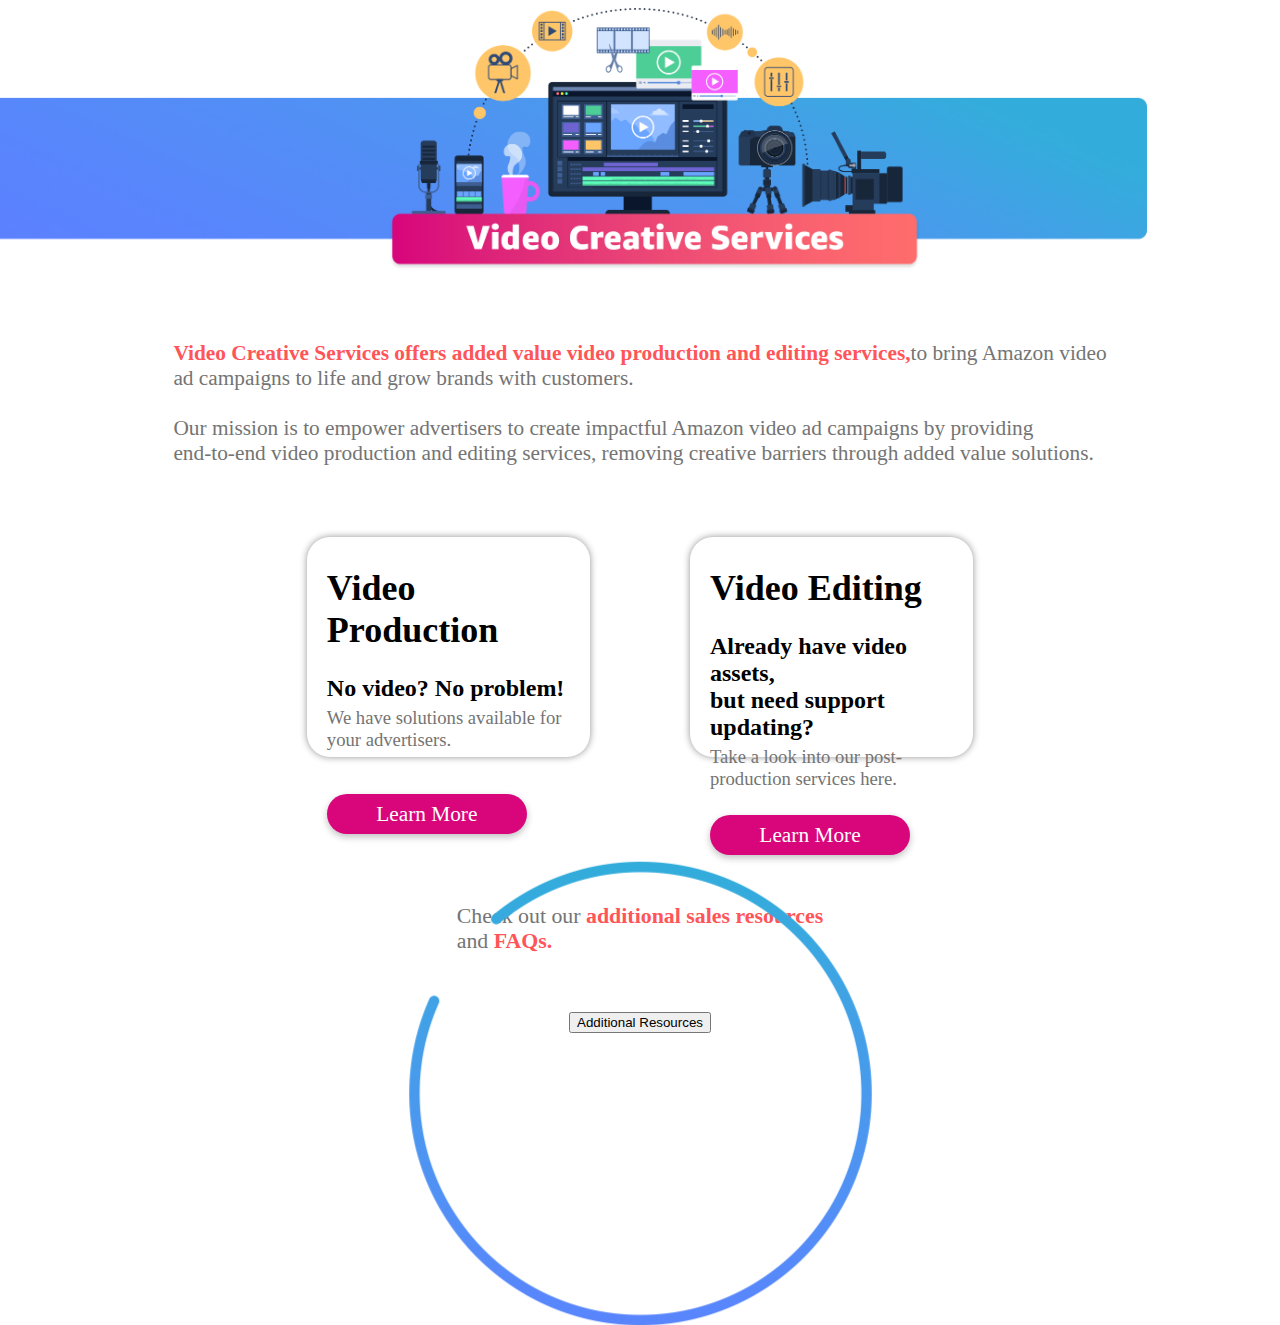
==== home.html @ 5190efc6 "new layout from psd" ====
<!DOCTYPE html>
<html lang="en">
<head>
    <meta charset="UTF-8">
    <meta name="viewport" content="width=device-width, initial-scale=1.0">
    <meta http-equiv='cache-control' content='no-cache'> 
    <meta http-equiv='expires' content='0'> 
    <meta http-equiv='pragma' content='no-cache'>
    <title>Video Creative Services Home</title>

    <link rel="stylesheet" href="home-styles.css">



</head>
<body>

<h1 style="display: none;" >Video Creative Services</h1>

<div class="intro-block">
    <div class="header">

        <img src="New Layout/title-bg.png" alt="title square gradient" class="title-square">
        

    </div>

    <div class="intro-text">
    <h3><span>Video Creative Services offers added value video production and editing services,</span>to bring Amazon video<br> ad campaigns to life and grow brands with customers. <br> <br>
    Our mission is to empower advertisers to create impactful Amazon video ad campaigns by providing <br> end-to-end video production and editing services, removing creative barriers through added value solutions.</h3>
    </div>

</div>
   
<div class="btn-container">

    <div class="btn-card">

        <h1>Video Production</h1>
        <h2>No video? No problem!</h2>
        <h3>We have solutions available for your advertisers.</h3><br><br>

        <button class="card-btn">Learn More</button>

    </div>

    <div class="btn-card">

        <h1>Video Editing</h1>
        <h2>Already have video assets,<br>but need support updating?</h2>
        <h3>Take a look into our post-production services here.</h3><br>

        <button class="card-btn">Learn More</button>

    </div>

</div>

<div class="resources-container">

    <h3>Check out our <span>additional sales resources</span><br>and <span>FAQs.</span></h3><br><br>

    <button class="resources-btn">Additional Resources</button>

    <img src="New Layout/Blue ellipse.png" alt="">

</div>
    
</body>
</html>
---- home-styles.css ----
body{

    font-family: 'Amazon Ember';

}

body h1{

    font-weight: bolder;
    font-size: 36px;
    margin-top: 10px;

}

body h2{

    margin-bottom: 5px;

}

body h3{

    display: inline;
    font-weight: 500;
    color: #747474;
    font-size: 14pt;
    

}

.header{

    width: 100vw;
    display: flex;
    flex-direction: column;
    justify-content: center;
    align-items: center;
    flex-wrap: wrap;

}

.title-square{

    top:7vh;
    width: 90vw;
    left: 0;
    -webkit-user-drag: none;
    margin-left: -12vw;
}

.intro-text{
    
    display: flex;
    align-items: center;
    justify-content: center;
    flex-direction: column;

    text-align: left;
    padding: 50px;

}

.intro-text h3{

    font-size: 16pt;

}

span{

    display: inline;
    font-weight: bold;
    color: #ff5559;

}


.btn-container{

    display: flex;
    justify-content: center;
    align-items: center;
    gap: 100px;

}

.btn-card{

    background-color: white;
    box-shadow: 0px 0px 7px #18181877;
    border-radius: 23px;
    padding: 20px;
    width: 19vw;
    height: 20vh;
    transition: 0.5s;
    
}

.btn-card:hover{

    box-shadow: 0px 0px 7px #18181822;
    scale: 105%;
    transition: 0.3s;

}

.card-btn{

    font-family: 'Amazon Ember';
    font-size: 16pt;
    font-weight: 500;
    color: white;
    background-color: #d8057b;
    box-shadow: 0px 3px 7px #18181844;
    border-radius: 27px;
    border-width: 0;
    width: 200px;
    height: 40px;
    margin-top: 25px;
    transition: 0.5s;
    
}

.card-btn:hover{

    background-color: white;
    box-shadow: 0px 0px 7px #18181855;
    color: #d8057b;
    transition: 0.3s;

}

.resources-container{

    display: flex;
    justify-items: center;
    align-items: center;
    flex-direction: column;
    text-align: left;

    margin-top: 125px;

}

.resources-container h3{

    font-size: 16.4pt;

}

.resources-container img{

    position: absolute;
    scale: 50%;
    margin: 0;
    top: 70vh;
}
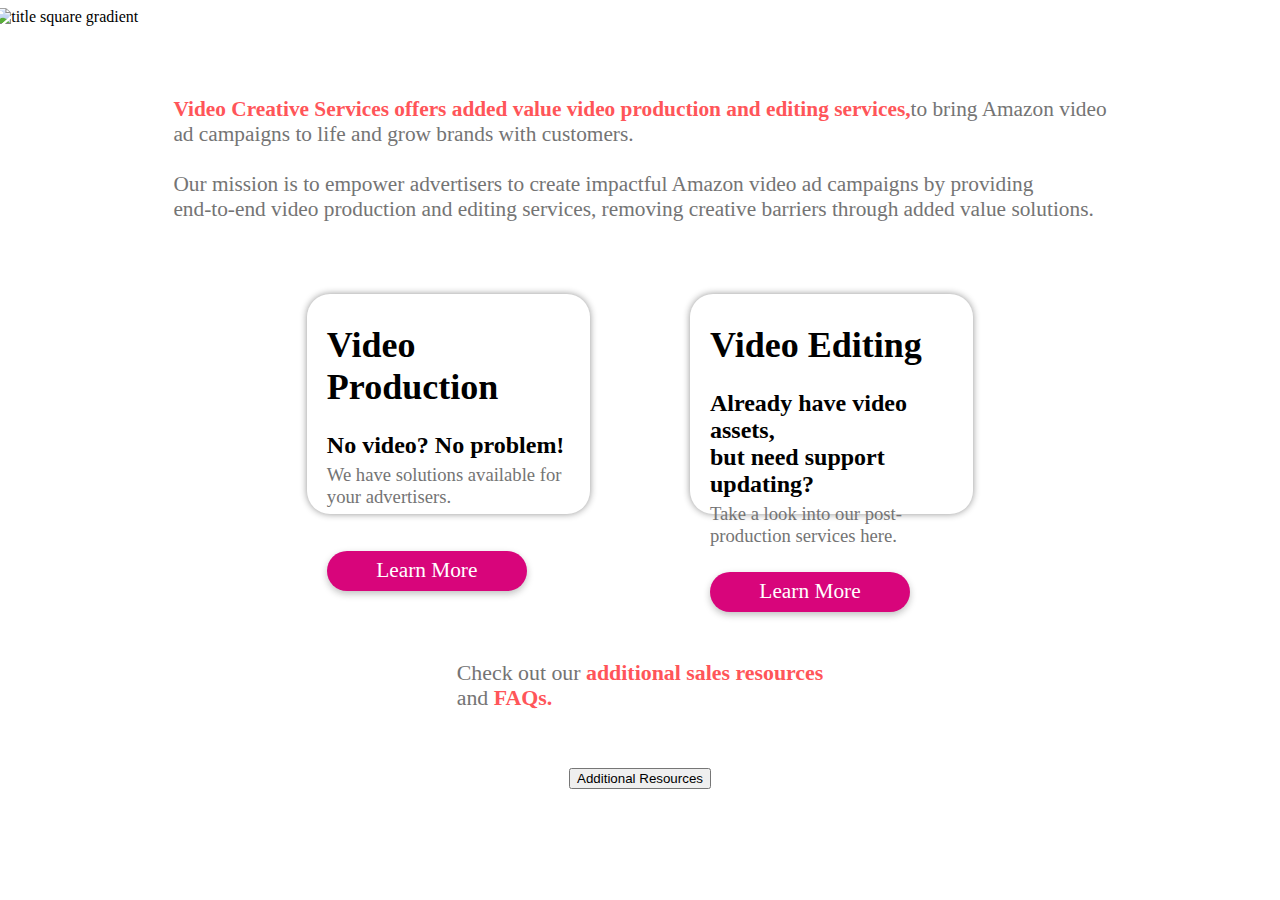
==== commit 0eb0027e: "Update home.html" ====
--- a/home.html
+++ b/home.html
@@ -20,7 +20,7 @@
 <div class="intro-block">
     <div class="header">
 
-        <img src="New Layout/title-bg.png" alt="title square gradient" class="title-square">
+        <img src="https://goindons.sirv.com/Images/Wiki%20Revamp/New%20Layout/title-bg.png" alt="title square gradient" class="title-square">
         
 
     </div>
@@ -62,9 +62,9 @@
 
     <button class="resources-btn">Additional Resources</button>
 
-    <img src="New Layout/Blue ellipse.png" alt="">
+    <img src="https://goindons.sirv.com/Images/Wiki%20Revamp/New%20Layout/Blue%20ellipse.png" alt="">
 
 </div>
     
 </body>
-</html>+</html>
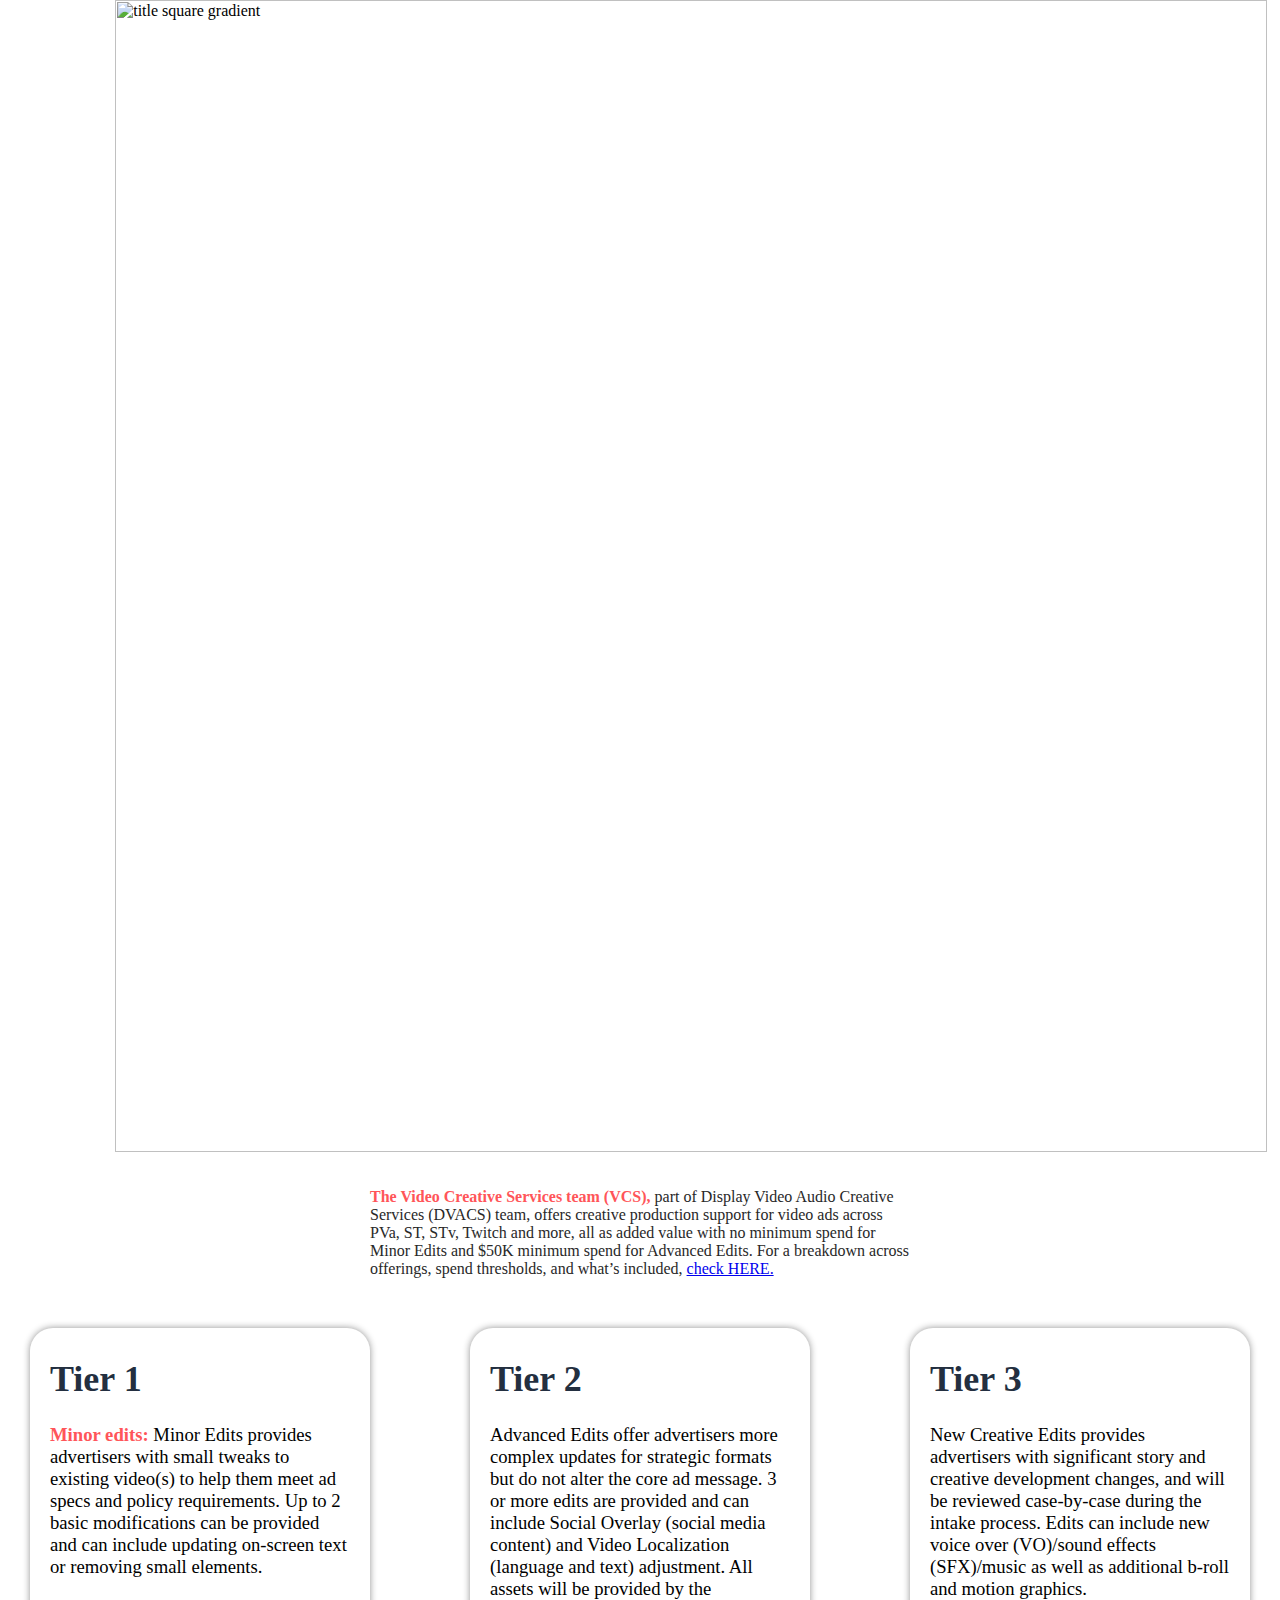
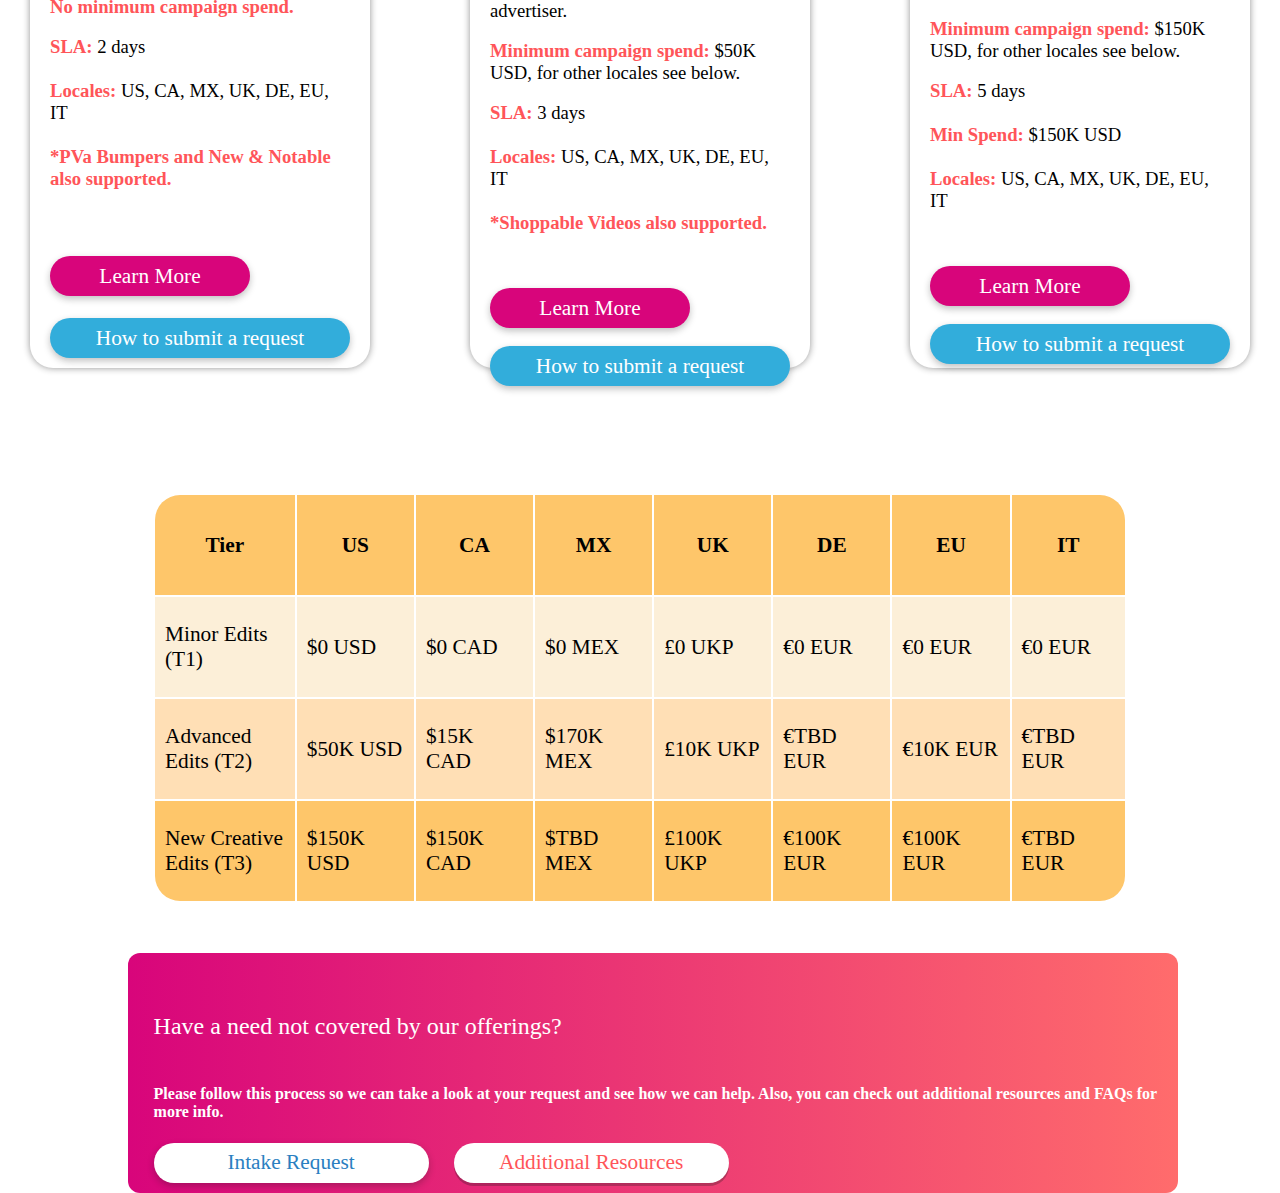
==== commit d311a880: "Update home.html" ====
--- a/home.html
+++ b/home.html
@@ -1,5 +1,7 @@
-<!DOCTYPE html>
-<html lang="en">
+
+<!-- Your HTML code here -->
+<link rel="stylesheet" href="home-styles.css">
+<link rel="stylesheet" href="https://daniel-becerraf.github.io/asvi-new-wiki/home-styles.css">
 <head>
     <meta charset="UTF-8">
     <meta name="viewport" content="width=device-width, initial-scale=1.0">
@@ -8,12 +10,10 @@
     <meta http-equiv='pragma' content='no-cache'>
     <title>Video Creative Services Home</title>
 
-    <link rel="stylesheet" href="home-styles.css">
-
-
+    
 
 </head>
-<body>
+<body style="margin: 0vw 10vw;">
 
 <h1 style="display: none;" >Video Creative Services</h1>
 
@@ -26,8 +26,10 @@
     </div>
 
     <div class="intro-text">
-    <h3><span>Video Creative Services offers added value video production and editing services,</span>to bring Amazon video<br> ad campaigns to life and grow brands with customers. <br> <br>
-    Our mission is to empower advertisers to create impactful Amazon video ad campaigns by providing <br> end-to-end video production and editing services, removing creative barriers through added value solutions.</h3>
+<br>
+<br>
+    <h5 style="color: #282828; font-size: 16px; font-weight: 500; margin: 0vw 15vw"><span>The Video Creative Services team (VCS),</span> part of Display Video Audio Creative Services (DVACS) team, offers creative production support for video ads across PVa, ST, STv, Twitch and more, all as added value with no minimum spend for Minor Edits and $50K minimum spend for Advanced Edits.  For a breakdown across offerings, spend thresholds, and what’s included, <a href="#">check HERE.</a> 
+</h5>
     </div>
 
 </div>
@@ -36,35 +38,123 @@
 
     <div class="btn-card">
 
-        <h1>Video Production</h1>
-        <h2>No video? No problem!</h2>
-        <h3>We have solutions available for your advertisers.</h3><br><br>
+        <h1>Tier 1</h1>
+        <h3><span>Minor edits:</span> Minor Edits provides advertisers with small tweaks to existing video(s) to help them meet ad specs and policy requirements. Up to 2 basic modifications can be provided and can include updating on-screen text or removing small elements. </h3><br><br>
 
-        <button class="card-btn">Learn More</button>
+        <h3><span>No minimum campaign spend.</span></h3><br><br>
+
+        <h3><span>SLA:</span> 2 days<br><br>
+        <span>Locales:</span> US, CA, MX, UK, DE, EU, IT<br><br>
+        <span>*PVa Bumpers and New & Notable also supported.</span><br><br><br><br>
+        
+
+        <a href="https://w.amazon.com/bin/view/VideoCreativeServices/VideoProduction/"><button class="card-btn">Learn More</button></a><br><br>
+
+        <a href="#"><button class="second-card-btn">How to submit a request</button></a>
+
+    </div>
+
+<div class="btn-card">
+
+        <h1>Tier 2</h1>
+        <h3>Advanced Edits offer advertisers more complex updates for strategic formats but do not alter the core ad message. 3 or more edits are provided and can include Social Overlay (social media content) and Video Localization (language and text) adjustment. All assets will be provided by the advertiser. </h3><br><br>
+
+        <h3><span>Minimum campaign spend:</span> $50K USD, for other locales see below.</h3><br><br>
+
+        <h3><span>SLA:</span> 3 days<br><br>
+        <span>Locales:</span> US, CA, MX, UK, DE, EU, IT<br><br>
+        <span>*Shoppable Videos also supported.</span>
+        </h3><br><br><br><br>
+        
+
+        <a href="https://w.amazon.com/bin/view/VideoCreativeServices/VideoProduction/"><button class="card-btn">Learn More</button></a><br><br>
+
+        <a href="#"><button class="second-card-btn">How to submit a request</button></a>
 
     </div>
 
     <div class="btn-card">
 
-        <h1>Video Editing</h1>
-        <h2>Already have video assets,<br>but need support updating?</h2>
-        <h3>Take a look into our post-production services here.</h3><br>
+        <h1>Tier 3</h1>
+        <h3>New Creative Edits provides advertisers with significant story and creative development changes, and will be reviewed case-by-case during the intake process. Edits can include new voice over (VO)/sound effects (SFX)/music as well as additional b-roll and motion graphics.</h3><br><br>
 
-        <button class="card-btn">Learn More</button>
+        <h3><span>Minimum campaign spend:</span> $150K USD, for other locales see below.</h3><br><br>
+        <h3><span>SLA:</span> 5 days<br><br>
+        <span>Min Spend:</span> $150K USD<br><br>
+        <span>Locales:</span> US, CA, MX, UK, DE, EU, IT
+        </h3><br><br><br><br>
+
+        <a href="https://w.amazon.com/bin/view/VideoCreativeServices/VideoEditing"><button class="card-btn">Learn More</button></a><br><br>
+
+        <a href="#"><button class="second-card-btn">How to submit a request</button></a>
 
     </div>
 
 </div>
 
+
+<div class="table-container">
+    <table>
+        <tr class="first-tb-row">
+          <th>Tier</th>
+          <th>US</th>
+          <th>CA</th>
+          <th>MX</th>
+          <th>UK</th>
+          <th>DE</th>
+          <th>EU</th>
+          <th>IT</th>
+        </tr>
+        <tr class="second-tb-row">
+          <td>Minor Edits (T1)</td>
+          <td>$0 USD</td>
+          <td>$0 CAD</td>
+          <td>$0 MEX</td>
+          <td>£0 UKP</td>
+          <td>€0 EUR</td>
+          <td>€0 EUR</td>
+          <td>€0 EUR</td>
+        </tr>
+        <tr class="third-tb-row">
+          <td>Advanced Edits (T2)</td>
+          <td>$50K USD</td>
+          <td>$15K CAD</td>
+          <td>$170K MEX</td>
+          <td>£10K UKP</td>
+          <td>€TBD EUR</td>
+          <td>€10K EUR</td>
+          <td>€TBD EUR</td>
+        </tr>
+        <tr class="fourth-tb-row">
+          <td>New Creative Edits (T3)</td>
+          <td>$150K USD</td>
+          <td>$150K CAD</td>
+          <td>$TBD MEX</td>
+          <td>£100K UKP</td>
+          <td>€100K EUR</td>
+          <td>€100K EUR</td>
+          <td>€TBD EUR</td>
+        </tr>
+      </table>
+</div>
+
 <div class="resources-container">
+<h3>Have a need not covered by our offerings?</h3>
+    <h4>Please follow this process so we can take a look at your request and see how we can help. Also, you can check out additional resources and FAQs for more info.</h4>
 
-    <h3>Check out our <span>additional sales resources</span><br>and <span>FAQs.</span></h3><br><br>
+<div class="resources-btn-container">    
 
-    <button class="resources-btn">Additional Resources</button>
+    <a href="#"><button class="resources-btn">Intake Request</button></a> 
 
-    <img src="https://goindons.sirv.com/Images/Wiki%20Revamp/New%20Layout/Blue%20ellipse.png" alt="">
 
+    <a href="#"><button class="second-resources-btn">Additional Resources</button></a>
 </div>
-    
+</div>
+
+
 </body>
-</html>
+
+
+
+
+ 
--- a/home-styles.css
+++ b/home-styles.css
@@ -4,28 +4,72 @@
 
 }
 
-body h1{
-
+#body h1{
+
+    border-bottom: none;
     font-weight: bolder;
     font-size: 36px;
     margin-top: 10px;
-
-}
-
-body h2{
-
+    padding-bottom: 0px;
+    color: #232F40;
+
+}
+
+#body h2{
+
+    border-bottom: none;
     margin-bottom: 5px;
-
-}
-
-body h3{
-
+    padding-bottom: 0px;
+    font-size: 24px;
+    font-weight: 600;
+    color: #232F40;
+
+}
+
+#body h3{
+
+    border-bottom: none;
     display: inline;
     font-weight: 500;
-    color: #747474;
+    font-size: 18pt;
+    padding-bottom: 0px;
+    
+    
+
+}
+
+#body h4 {
+
+    font-weight: 500;
+    font-size: 16pt;
+
+}
+
+h1{
+
+    border-bottom: none;
+    font-weight: bolder;
+    font-size: 36px;
+    margin-top: 10px;
+    color: #232F40;
+
+}
+
+h2{
+
+    border-bottom: none;
+    margin-bottom: 5px;
+    color: #232F40;
+
+}
+
+h3{
+
+    border-bottom: none;
+    display: inline;
+    font-weight: 500;
     font-size: 14pt;
     
-
 }
 
 .header{
@@ -56,7 +100,7 @@
     flex-direction: column;
 
     text-align: left;
-    padding: 50px;
+    padding: 0px 50px 50px 50px;
 
 }
 
@@ -81,19 +125,33 @@
     justify-content: center;
     align-items: center;
     gap: 100px;
-
-}
-
-.btn-card{
+    margin-bottom: 100px;
+
+}
+
+/* .btn-card{
 
     background-color: white;
     box-shadow: 0px 0px 7px #18181877;
     border-radius: 23px;
     padding: 20px;
-    width: 19vw;
-    height: 20vh;
-    transition: 0.5s;
-    
+    width: 24vw;
+    height: 23vh;
+    transition: 0.5s;
+    
+} */
+
+.btn-card{
+
+    background-color: white;
+    box-shadow: 0px 0px 7px #18181877;
+    border-radius: 23px;
+    padding: 20px;
+    width: 480px;
+    height: 600px;
+    transition: 0.5s;
+    z-index: 2;
+
 }
 
 .btn-card:hover{
@@ -116,7 +174,7 @@
     border-width: 0;
     width: 200px;
     height: 40px;
-    margin-top: 25px;
+    cursor: pointer;
     transition: 0.5s;
     
 }
@@ -130,28 +188,257 @@
 
 }
 
+.second-card-btn{
+
+    font-family: 'Amazon Ember';
+    font-size: 16pt;
+    font-weight: 500;
+    color: white;
+    background-color: #32addb;
+    box-shadow: 0px 3px 7px #18181844;
+    border-radius: 27px;
+    border-width: 0;
+    width: 300px;
+    height: 40px;
+    cursor: pointer;
+    transition: 0.5s;
+    
+}
+
+.second-card-btn:hover{
+
+    background-color: white;
+    box-shadow: 0px 0px 7px #18181855;
+    color: #6bcbee;
+    transition: 0.3s;
+    
+
+}
+
 .resources-container{
 
-    display: flex;
-    justify-items: center;
-    align-items: center;
+    background: rgb(216,5,123);
+    background: linear-gradient(90deg, rgba(216,5,123,1) 0%, rgba(255,108,108,1) 100%);
+    display: flex;
     flex-direction: column;
     text-align: left;
-
-    margin-top: 125px;
+    height: 240px;
+    width: 80vw;
+    margin-top: 25px;
+    color: white;
+    padding-left: 2vw;
+    border-radius: 12px;
+    
 
 }
 
 .resources-container h3{
 
-    font-size: 16.4pt;
-
-}
-
-.resources-container img{
-
-    position: absolute;
-    scale: 50%;
-    margin: 0;
-    top: 70vh;
-}+    font-size: 18pt;
+    margin-top: 60px;
+    z-index: 1;
+
+}
+
+.resources-btn-container{
+display: flex;
+    gap: 25px;
+
+}
+
+.resources-btn{
+
+    font-family: 'Amazon Ember';
+    font-size: 16pt;
+    font-weight: 500;
+    color: #2a7fc1;
+    background-color: white;
+    box-shadow: 0px 3px 7px #18181844;
+    border-radius: 27px;
+    border-width: 0;
+    width: 275px;
+    height: 40px;
+    z-index: 5;
+    transition: 0.5s;
+    cursor: pointer;
+    
+
+}
+
+
+.resources-btn:hover{
+
+    background-color: white;
+    box-shadow: 0px 0px 7px #18181855;
+    color: #2a7fc1;
+    transition: 0.3s;
+
+}
+
+.second-resources-btn{
+
+    font-family: 'Amazon Ember';
+    font-size: 16pt;
+    font-weight: 500;
+    color: #ff5559;
+    background-color: white;
+    box-shadow: 0px 3px 0px #18181844;
+    border-radius: 27px;
+    border-width: 0;
+    width: 275px;
+    height: 40px;
+    z-index: 5;
+    transition: 0.5s;
+    cursor: pointer;
+    
+
+}
+
+
+.second-resources-btn:hover{
+
+    background-color: white;
+    box-shadow: 0px 3px 10px #18181855;
+    color: #ff5559;
+    transition: 0.3s;
+
+}
+
+.btn-home-container{
+
+    display: flex;
+    align-items: center;
+    justify-content: center;
+    margin: 30px 0px;
+
+
+}
+
+.btn-home{
+
+    font-family: 'Amazon Ember';
+    font-size: 16pt;
+    font-weight: 500;
+    color: white;
+    background-color: #d8057b;
+    box-shadow: 0px 3px 7px #18181844;
+    border-radius: 27px;
+    border-width: 0;
+    width: 250px;
+    height: 40px;
+    z-index: 5;
+    transition: 0.5s;
+    cursor: pointer;
+    display: flex;
+    align-items: center;
+    justify-content: center;
+
+}
+
+.btn-home:hover{
+
+    background-color: white;
+    box-shadow: 0px 0px 7px #18181855;
+    color: #d8057b;
+    transition: 0.3s;
+
+}
+
+.btn-home img{
+
+    width: 30px;
+    padding: 0px 12px 0px 0px;
+    filter: invert(100%) sepia(0%) saturate(7469%) hue-rotate(327deg) brightness(102%) contrast(107%);
+
+}
+
+.btn-home:hover img{
+
+    filter: invert(19%) sepia(82%) saturate(7051%) hue-rotate(317deg) brightness(85%) contrast(101%);
+
+}
+
+
+table{
+
+    border-radius: 25px;
+    padding: 25px;
+    
+}
+
+
+.table-container{
+
+    display: flex;
+    align-items: center;
+    justify-self: center;
+    column-gap: 100px;
+
+
+}
+
+table tr{
+
+    font-size: 16pt;
+
+}
+
+table td{
+
+    width: 250px;
+    height: 100px;
+    margin: 2vw;
+    padding: 10px;
+
+}
+
+table th:first-child{
+
+    height: 100px;
+    border-top-left-radius: 25px;
+
+}
+
+table th:last-child{
+
+    height: 100px;
+    border-top-right-radius: 25px;
+
+}
+
+.first-tb-row{
+
+    background-color: #fec66a;
+    height: 100%;
+
+}
+
+.second-tb-row{
+
+    background-color: #fcefd8;
+
+
+}
+
+.third-tb-row{
+
+    background-color: #ffdfb5;
+
+}
+
+.fourth-tb-row{
+
+    background-color: #fec66a;
+
+}
+
+table tr:last-child td:first-child{
+
+    border-bottom-left-radius: 25px;
+
+}
+
+table tr:last-child td:last-child{
+
+    border-bottom-right-radius: 25px;
+}
